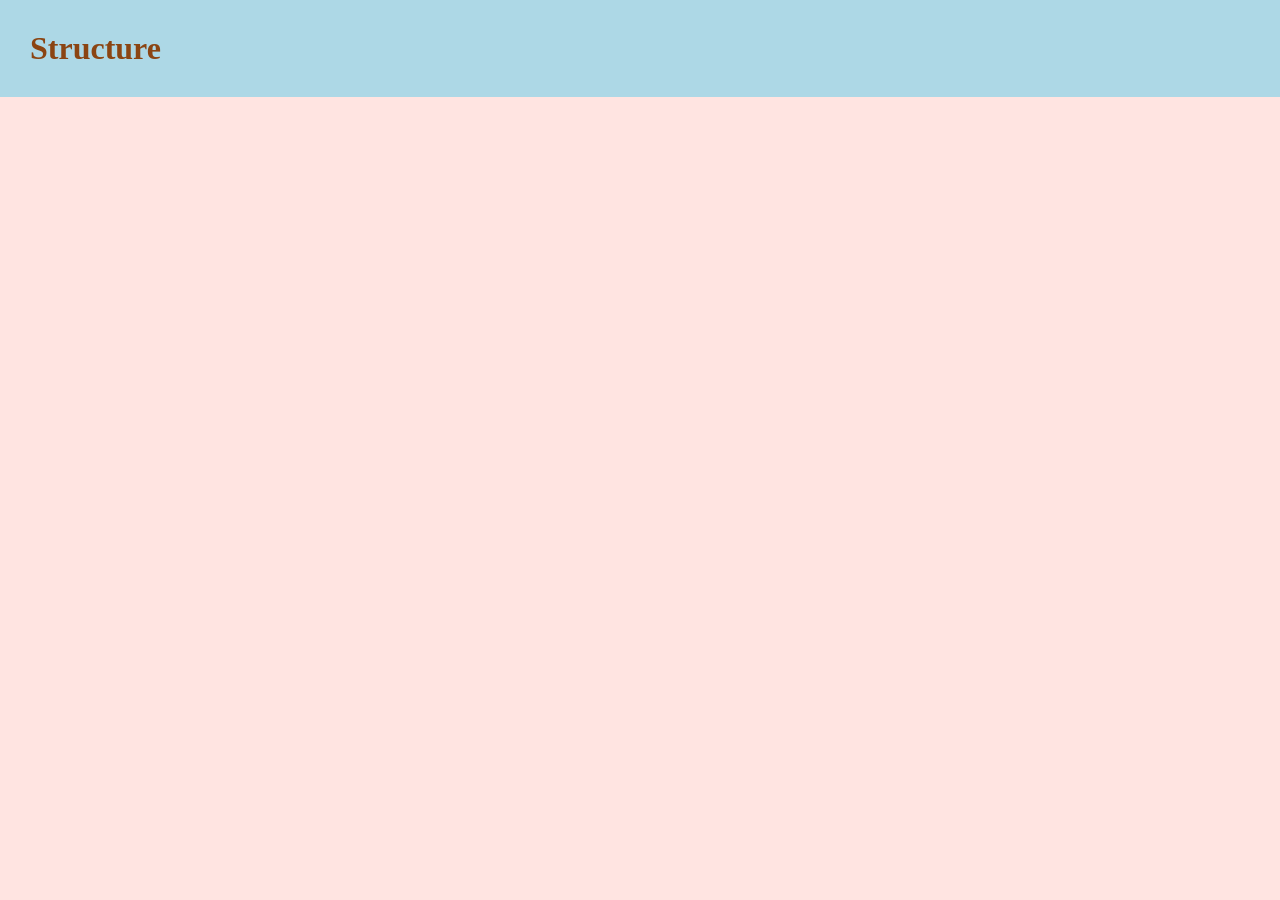
==== uwm.html @ c71e4bb9 "finished viburnums page" ====
<!DOCTYPE html>
<html lang="en">
    <head>
        <meta charset="utf-8">
        <title>Structure</title>
        <link rel="stylesheet" href="styles.css">
    </head>

    <body>
        <header class="site-header">
            <h1 class="page-name">Structure</h1>       
        </header>
    </body>
    
</html>
---- styles.css ----
html {
    background-color: mistyrose;
}

body {
    margin: 0;
}

.site-header {
    background-color: lightblue;
    padding: 30px;
    color: saddlebrown;
    margin-bottom: 20px;
}

.page-name {
    margin: 0;
}

.nav-links {
    color: saddlebrown;
}

.main-content {
    background-color: lightpink;
    padding: 30px;
    color: darkmagenta;
    margin-bottom: 20px;
}

.site-footer {
    background-color: plum;
    padding: 30px;
    color: midnightblue;
}
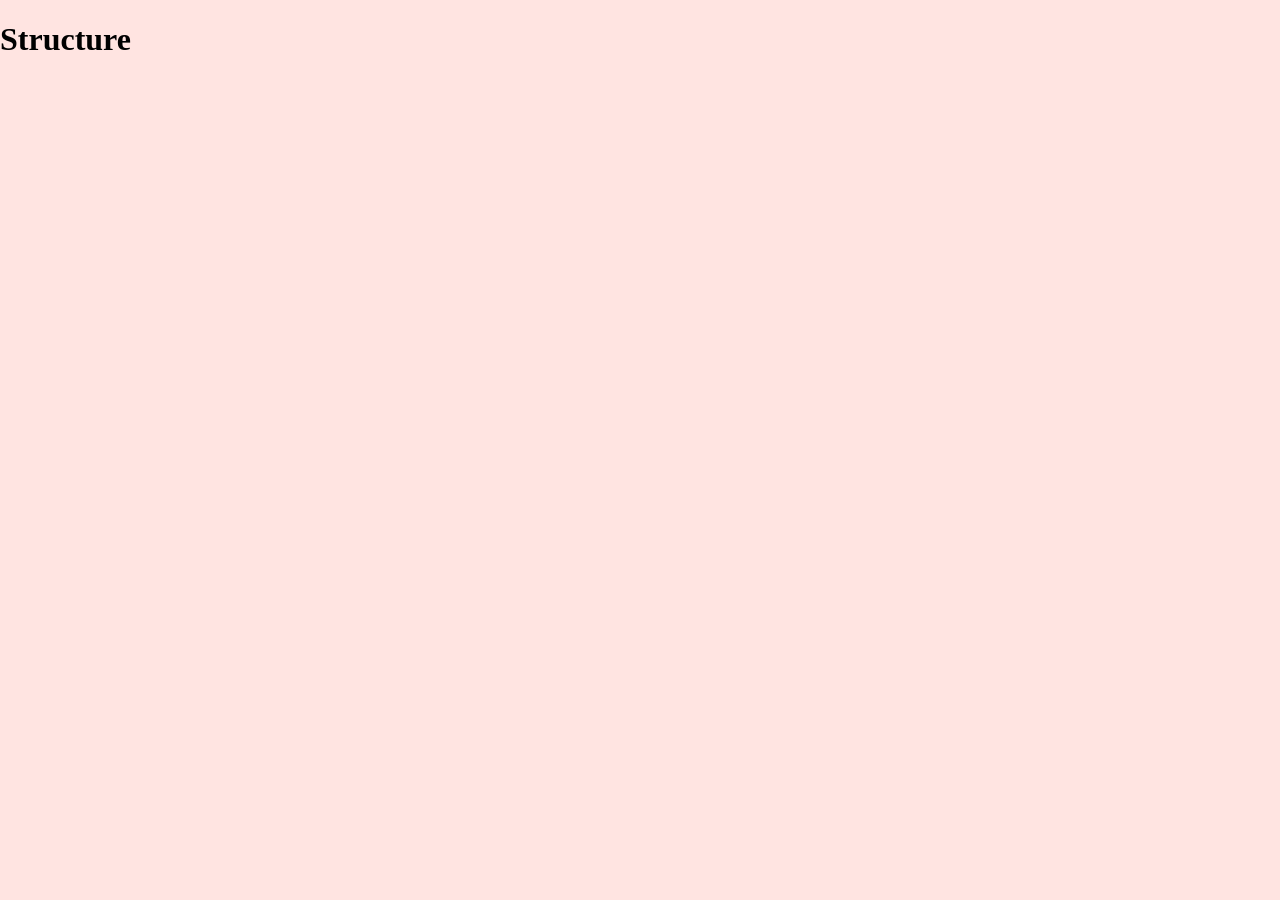
==== commit 81688cd0: "added uwm.css" ====
--- a/uwm.html
+++ b/uwm.html
@@ -3,7 +3,7 @@
     <head>
         <meta charset="utf-8">
         <title>Structure</title>
-        <link rel="stylesheet" href="styles.css">
+        <link rel="stylesheet" href="uwm.css">
     </head>
 
     <body>
--- a/uwm.css
+++ b/uwm.css
@@ -0,0 +1,7 @@
+html {
+    background-color: mistyrose;
+}
+
+body {
+    margin: 0;
+}
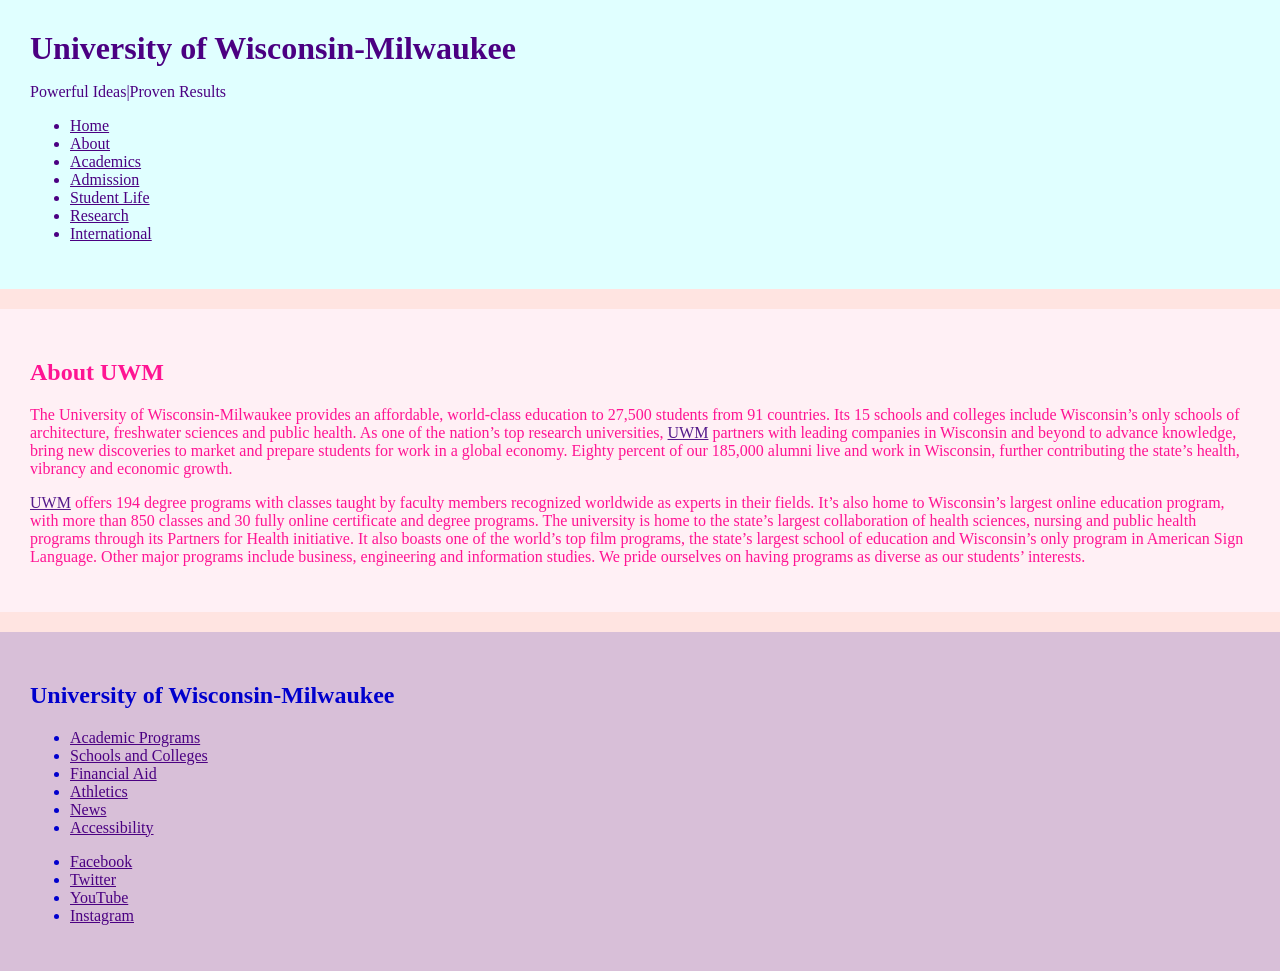
==== commit a6c25100: "finished uwm page" ====
--- a/uwm.html
+++ b/uwm.html
@@ -8,8 +8,46 @@
 
     <body>
         <header class="site-header">
-            <h1 class="page-name">Structure</h1>       
+            <h1 class="page-name">University of Wisconsin-Milwaukee</h1>     
+            
+            <p>Powerful Ideas|Proven Results</p>
+
+            <ul>
+                <li><a class="nav-links" href="index.html">Home</a></li>
+                <li><a class="nav-links" href="">About</a></li>
+                <li><a class="nav-links" href="">Academics</a></li>
+                <li><a class="nav-links" href="">Admission</a></li>
+                <li><a class="nav-links" href="">Student Life</a></li>
+                <li><a class="nav-links" href="">Research</a></li>
+                <li><a class="nav-links" href="">International</a></li>
+            </ul>
         </header>
+
+        <main class="main-content">
+        <h2>About UWM</h2>
+
+        <p>The University of Wisconsin-Milwaukee provides an affordable, world-class education to 27,500 students from 91 countries. Its 15 schools and colleges include Wisconsin’s only schools of architecture, freshwater sciences and public health. As one of the nation’s top research universities, <a href="">UWM</a> partners with leading companies in Wisconsin and beyond to advance knowledge, bring new discoveries to market and prepare students for work in a global economy. Eighty percent of our 185,000 alumni live and work in Wisconsin, further contributing the state’s health, vibrancy and economic growth.</p>
+        <p><a href="">UWM</a> offers 194 degree programs with classes taught by faculty members recognized worldwide as experts in their fields. It’s also home to Wisconsin’s largest online education program, with more than 850 classes and 30 fully online certificate and degree programs. The university is home to the state’s largest collaboration of health sciences, nursing and public health programs through its Partners for Health initiative. It also boasts one of the world’s top film programs, the state’s largest school of education and Wisconsin’s only program in American Sign Language. Other major programs include business, engineering and information studies. We pride ourselves on having programs as diverse as our students’ interests.</p>
+        </main>
+
+        <main class="second-main">
+        <h2>University of Wisconsin-Milwaukee</h2>
+
+        <ul>
+            <li><a class="nav-links" href="">Academic Programs</a></li> 
+            <li><a class="nav-links" href="">Schools and Colleges</a></li>
+            <li><a class="nav-links" href="">Financial Aid</a></li>
+            <li><a class="nav-links" href="">Athletics</a></li>
+            <li><a class="nav-links" href="">News</a></li>
+            <li><a class="nav-links" href="">Accessibility</a></li> 
+        </ul>
+
+        <ul>
+            <li><a class="nav-links" href="">Facebook</a></li>
+            <li><a class="nav-links" href="">Twitter</a></li>
+            <li><a class="nav-links" href="">YouTube</a></li>
+            <li><a class="nav-links" href="">Instagram</a></li>
+        </ul>
+        </main>
     </body>
-    
 </html>
--- a/uwm.css
+++ b/uwm.css
@@ -4,4 +4,32 @@
 
 body {
     margin: 0;
+}
+
+.site-header {
+    background-color: lightcyan;
+    padding: 30px;
+    color: indigo;
+    margin-bottom: 20px;
+}
+
+.page-name {
+    margin: 0;
+}
+
+.nav-links {
+    color: indigo;
+}
+
+.main-content {
+    background-color: lavenderblush;
+    padding: 30px;
+    color: deeppink;
+    margin-bottom: 20px;
+}
+
+.second-main {
+    background-color: thistle;
+    padding: 30px;
+    color: mediumblue;
 }
